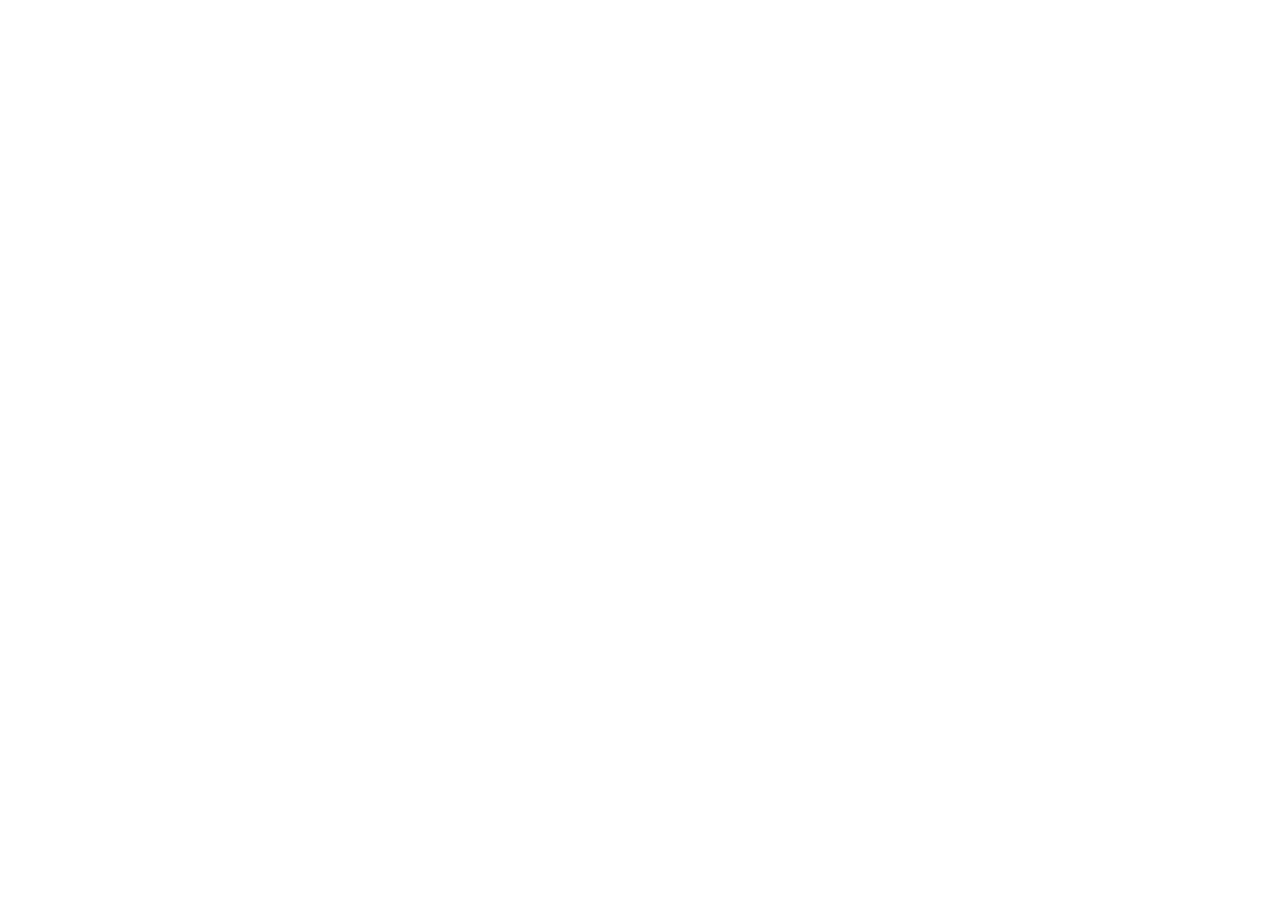
==== pages/faq.html @ 558c5633 "add faq.html" ====
<!DOCTYPE html>
<html lang="en">
<head>
    <meta charset="UTF-8">
    <meta name="viewport" content="width=device-width, initial-scale=1.0">
    <title>FAQ - Monkey Food</title>
</head>
<body>
    
</body>
</html>
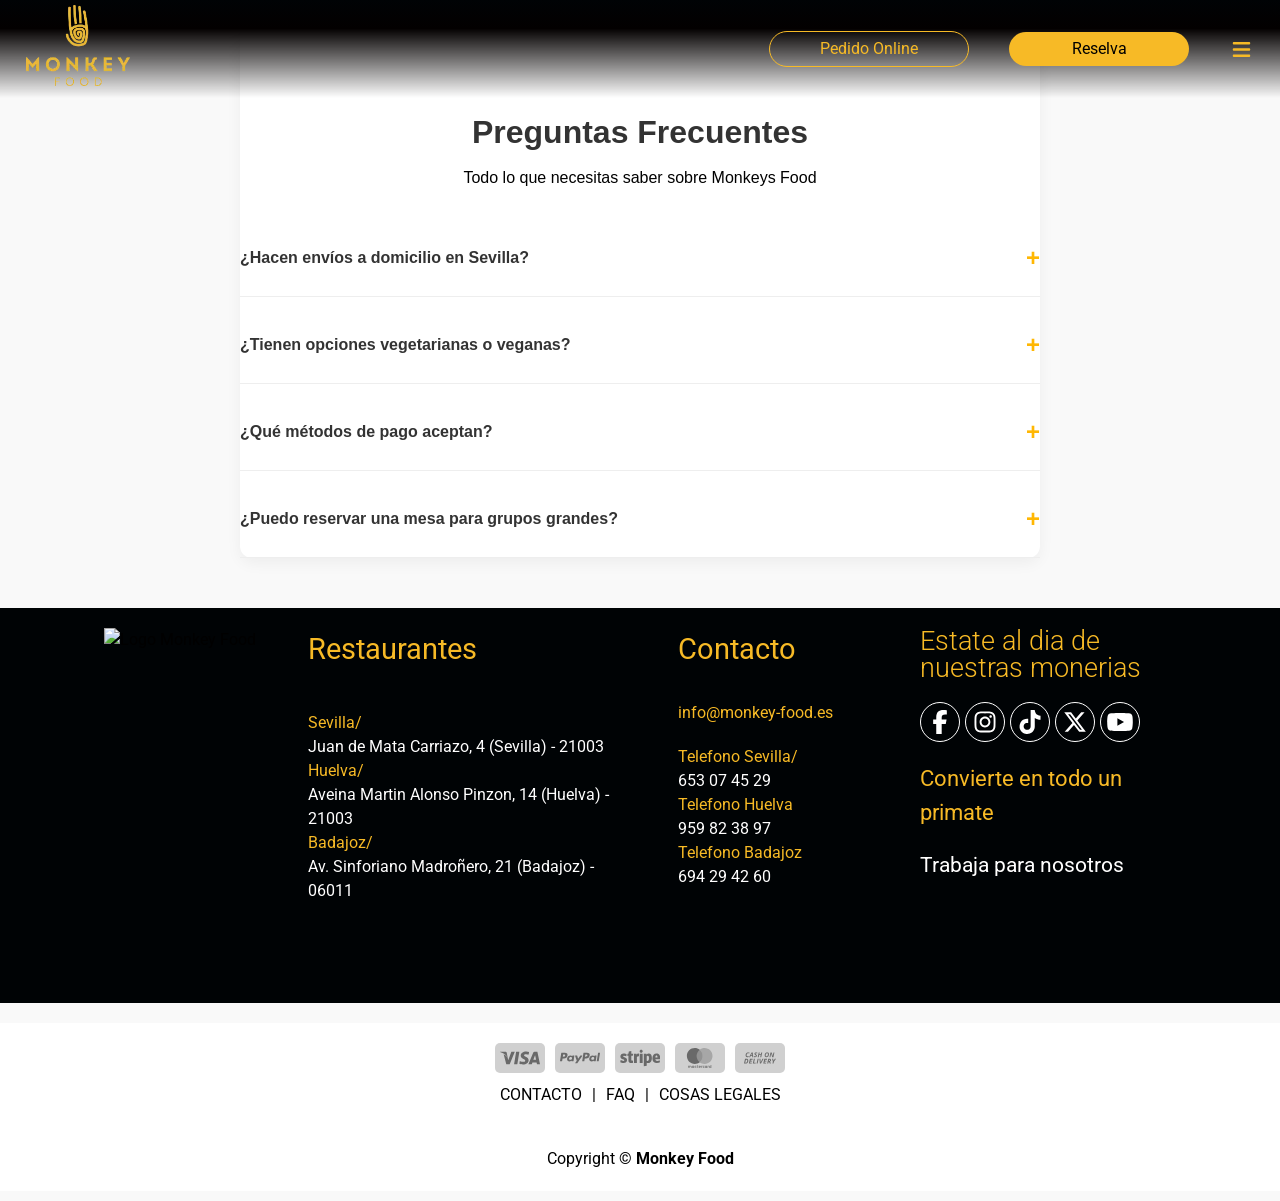
==== commit 0f4342ff: "Optimize images" ====
--- a/pages/faq.html
+++ b/pages/faq.html
@@ -4,8 +4,210 @@
     <meta charset="UTF-8">
     <meta name="viewport" content="width=device-width, initial-scale=1.0">
     <title>FAQ - Monkey Food</title>
+    <link rel="stylesheet" href="../styles.css">
+    <link rel="stylesheet" href="./faq.css">
+
+    <link rel="preconnect" href="https://fonts.googleapis.com">
+    <link rel="preconnect" href="https://fonts.gstatic.com" crossorigin>
+    <link href="https://fonts.googleapis.com/css2?family=Anton&family=Bebas+Neue&family=Google+Sans+Flex:opsz,wght@6..144,1..1000&family=Lato:ital,wght@0,100;0,300;0,400;0,700;0,900;1,100;1,300;1,400;1,700;1,900&family=Lora:ital,wght@0,400..700;1,400..700&family=Montserrat:ital,wght@0,100..900;1,100..900&family=Noto+Sans+Syriac:wght@100..900&family=Open+Sans:ital,wght@0,300..800;1,300..800&family=Playfair+Display:ital,wght@0,400..900;1,400..900&family=Poppins:ital,wght@0,100;0,200;0,300;0,400;0,500;0,600;0,700;0,800;0,900;1,100;1,200;1,300;1,400;1,500;1,600;1,700;1,800;1,900&family=Roboto:ital,wght@0,100..900;1,100..900&family=Stack+Sans+Text:wght@200..700&family=Ubuntu:ital,wght@0,300;0,400;0,500;0,700;1,300;1,400;1,500;1,700&display=swap" rel="stylesheet">
+
+    <link rel="stylesheet" href="https://cdnjs.cloudflare.com/ajax/libs/font-awesome/6.4.0/css/all.min.css">
+
 </head>
 <body>
-    
+
+    <header>
+        <nav class="header-monkey">
+            <div class="header-monkey-icon">
+                <a href="../index.html"><img src="../images/logo-monkey.webp" alt="Monkey Food Logo"></a>
+            </div>
+
+            <div class="second-part-header">
+                <div class="pedido-header">
+                    <a href="../pages/page404.html">Pedido Online</a>
+                </div>
+
+                <div class="reselva-header">
+                    <a href="./page404.html">Reselva</a>
+                </div>
+
+                <div class="toggle-menu">
+                    
+                    <label for="menu-toggle" class="point">
+                        <svg xmlns="http://www.w3.org/2000/svg" viewBox="0 0 640 640"><!--!Font Awesome Free v7.1.0 by @fontawesome - https://fontawesome.com License - https://fontawesome.com/license/free Copyright 2025 Fonticons, Inc.--><path d="M96 160C96 142.3 110.3 128 128 128L512 128C529.7 128 544 142.3 544 160C544 177.7 529.7 192 512 192L128 192C110.3 192 96 177.7 96 160zM96 320C96 302.3 110.3 288 128 288L512 288C529.7 288 544 302.3 544 320C544 337.7 529.7 352 512 352L128 352C110.3 352 96 337.7 96 320zM544 480C544 497.7 529.7 512 512 512L128 512C110.3 512 96 497.7 96 480C96 462.3 110.3 448 128 448L512 448C529.7 448 544 462.3 544 480z"/></svg>
+                    </label>
+                    <input type="checkbox" id="menu-toggle" class="check">
+                
+                 </div>        
+            </div>
+            <nav class="menu-nav">
+                <div class="close-div">
+                    <label for="menu-toggle" class="close-menu-toggle">
+                        <svg xmlns="http://www.w3.org/2000/svg" viewBox="0 0 640 640"><!--!Font Awesome Free v7.1.0 by @fontawesome - https://fontawesome.com License - https://fontawesome.com/license/free Copyright 2025 Fonticons, Inc.--><path d="M183.1 137.4C170.6 124.9 150.3 124.9 137.8 137.4C125.3 149.9 125.3 170.2 137.8 182.7L275.2 320L137.9 457.4C125.4 469.9 125.4 490.2 137.9 502.7C150.4 515.2 170.7 515.2 183.2 502.7L320.5 365.3L457.9 502.6C470.4 515.1 490.7 515.1 503.2 502.6C515.7 490.1 515.7 469.8 503.2 457.3L365.8 320L503.1 182.6C515.6 170.1 515.6 149.8 503.1 137.3C490.6 124.8 470.3 124.8 457.8 137.3L320.5 274.7L183.1 137.4z"/></svg>
+                    </label>
+                </div>
+                <ul class="menu-flex-header">
+                    <span class="divider"></span>
+                    <li><a href="#">Home</a></li>
+                    <span class="divider"></span>
+                    <li><a href="#">Carta</a></li>
+                    <span class="divider"></span>
+                    <li><a href="#">Delivery</a></li>
+                    <span class="divider"></span>
+                    <li><a href="#">Reselva</a></li>
+                    <span class="divider"></span>
+                    <li><a href="#">ADN Mono</a></li>
+                    <span class="divider"></span>
+                </ul>
+            </nav>
+        </nav>
+    </header>
+
+    <section class="faq-section">
+        <div class="faq-header">
+            <h2>Preguntas Frecuentes</h2>
+            <p>Todo lo que necesitas saber sobre Monkeys Food</p>
+        </div>
+
+        <div class="faq-container">
+            <details class="faq-item">
+                <summary>¿Hacen envíos a domicilio en Sevilla?</summary>
+                <div class="faq-content">
+                    <p>¡Sí! Repartimos en todo el centro de Sevilla, incluyendo Triana, Nervión y zonas aledañas. El tiempo estimado de entrega es de 30 a 45 minutos dependiendo de tu ubicación.</p>
+                </div>
+            </details>
+
+            <details class="faq-item">
+                <summary>¿Tienen opciones vegetarianas o veganas?</summary>
+                <div class="faq-content">
+                    <p>Por supuesto. En Monkeys Food amamos lo natural. Tenemos hamburguesas de lentejas, ensaladas tropicales y nuestros famosos batidos sin lácteos.</p>
+                </div>
+            </details>
+
+            <details class="faq-item">
+                <summary>¿Qué métodos de pago aceptan?</summary>
+                <div class="faq-content">
+                    <p>Aceptamos todas las tarjetas de crédito/débito (Visa, Mastercard, Amex), Apple Pay y pago en efectivo al momento de la entrega.</p>
+                </div>
+            </details>
+
+            <details class="faq-item">
+                <summary>¿Puedo reservar una mesa para grupos grandes?</summary>
+                <div class="faq-content">
+                    <p>Sí, para grupos de más de 6 personas recomendamos reservar con al menos 24 horas de antelación desde nuestra sección de "Reservas".</p>
+                </div>
+            </details>
+        </div>
+    </section>
+
+    <footer>
+        <div class="footer-first">
+            <div class="restaurants-food">
+                <div>
+                    Restaurantes
+                </div>
+
+                <div>
+                    <ul>
+                        <li class="ye-ul">Sevilla/</li>
+                        <li class="whi-ul">Juan de Mata Carriazo, 4 (Sevilla) - 21003</li>
+                        <li class="ye-ul">Huelva/</li>
+                        <li class="whi-ul">Aveina Martin Alonso Pinzon, 14 (Huelva) - 21003</li>
+                        <li class="ye-ul">Badajoz/</li>
+                        <li class="whi-ul">Av. Sinforiano Madroñero, 21 (Badajoz) - 06011</li>
+                    </ul>
+                </div>
+            </div>
+
+            <div class="contacto-footer">
+                <div class="class-contacto">Contacto</div>
+
+               <div class="inside-contacto">
+                    <div>
+                        info@monkey-food.es
+                    </div>
+                    <div>
+                        <ul>
+                            <li class="ye-ul">Telefono Sevilla/</li>
+                            <li class="whi-ul">653 07 45 29</li>
+                            <li class="ye-ul">Telefono Huelva</li>
+                            <li class="whi-ul">959 82 38 97</li>
+                            <li class="ye-ul">Telefono Badajoz</li>
+                            <li class="whi-ul">694 29 42 60</li>
+                        </ul>
+                    </div>
+               </div>
+            </div>
+
+            <div class="social-footer">
+                <div>
+                    Estate al dia de nuestras monerias
+                </div>
+                <div class="social-ul">
+                    <ul>
+                        <li class="blue-hover"><a href="#"><svg xmlns="http://www.w3.org/2000/svg" viewBox="0 0 640 640"><!--!Font Awesome Free v7.1.0 by @fontawesome - https://fontawesome.com License - https://fontawesome.com/license/free Copyright 2025 Fonticons, Inc.--><path d="M240 363.3L240 576L356 576L356 363.3L442.5 363.3L460.5 265.5L356 265.5L356 230.9C356 179.2 376.3 159.4 428.7 159.4C445 159.4 458.1 159.8 465.7 160.6L465.7 71.9C451.4 68 416.4 64 396.2 64C289.3 64 240 114.5 240 223.4L240 265.5L174 265.5L174 363.3L240 363.3z"/></svg></i></a></li>
+                        <li class="sky-hover"><a href="#"><svg xmlns="http://www.w3.org/2000/svg" viewBox="0 0 640 640"><!--!Font Awesome Free v7.1.0 by @fontawesome - https://fontawesome.com License - https://fontawesome.com/license/free Copyright 2025 Fonticons, Inc.--><path d="M320.3 205C256.8 204.8 205.2 256.2 205 319.7C204.8 383.2 256.2 434.8 319.7 435C383.2 435.2 434.8 383.8 435 320.3C435.2 256.8 383.8 205.2 320.3 205zM319.7 245.4C360.9 245.2 394.4 278.5 394.6 319.7C394.8 360.9 361.5 394.4 320.3 394.6C279.1 394.8 245.6 361.5 245.4 320.3C245.2 279.1 278.5 245.6 319.7 245.4zM413.1 200.3C413.1 185.5 425.1 173.5 439.9 173.5C454.7 173.5 466.7 185.5 466.7 200.3C466.7 215.1 454.7 227.1 439.9 227.1C425.1 227.1 413.1 215.1 413.1 200.3zM542.8 227.5C541.1 191.6 532.9 159.8 506.6 133.6C480.4 107.4 448.6 99.2 412.7 97.4C375.7 95.3 264.8 95.3 227.8 97.4C192 99.1 160.2 107.3 133.9 133.5C107.6 159.7 99.5 191.5 97.7 227.4C95.6 264.4 95.6 375.3 97.7 412.3C99.4 448.2 107.6 480 133.9 506.2C160.2 532.4 191.9 540.6 227.8 542.4C264.8 544.5 375.7 544.5 412.7 542.4C448.6 540.7 480.4 532.5 506.6 506.2C532.8 480 541 448.2 542.8 412.3C544.9 375.3 544.9 264.5 542.8 227.5zM495 452C487.2 471.6 472.1 486.7 452.4 494.6C422.9 506.3 352.9 503.6 320.3 503.6C287.7 503.6 217.6 506.2 188.2 494.6C168.6 486.8 153.5 471.7 145.6 452C133.9 422.5 136.6 352.5 136.6 319.9C136.6 287.3 134 217.2 145.6 187.8C153.4 168.2 168.5 153.1 188.2 145.2C217.7 133.5 287.7 136.2 320.3 136.2C352.9 136.2 423 133.6 452.4 145.2C472 153 487.1 168.1 495 187.8C506.7 217.3 504 287.3 504 319.9C504 352.5 506.7 422.6 495 452z"/></svg></a></li>
+                        <li class="dark-hover"><a href="#"><svg xmlns="http://www.w3.org/2000/svg" viewBox="0 0 640 640"><!--!Font Awesome Free v7.1.0 by @fontawesome - https://fontawesome.com License - https://fontawesome.com/license/free Copyright 2025 Fonticons, Inc.--><path d="M544.5 273.9C500.5 274 457.5 260.3 421.7 234.7L421.7 413.4C421.7 446.5 411.6 478.8 392.7 506C373.8 533.2 347.1 554 316.1 565.6C285.1 577.2 251.3 579.1 219.2 570.9C187.1 562.7 158.3 545 136.5 520.1C114.7 495.2 101.2 464.1 97.5 431.2C93.8 398.3 100.4 365.1 116.1 336C131.8 306.9 156.1 283.3 185.7 268.3C215.3 253.3 248.6 247.8 281.4 252.3L281.4 342.2C266.4 337.5 250.3 337.6 235.4 342.6C220.5 347.6 207.5 357.2 198.4 369.9C189.3 382.6 184.4 398 184.5 413.8C184.6 429.6 189.7 444.8 199 457.5C208.3 470.2 221.4 479.6 236.4 484.4C251.4 489.2 267.5 489.2 282.4 484.3C297.3 479.4 310.4 469.9 319.6 457.2C328.8 444.5 333.8 429.1 333.8 413.4L333.8 64L421.8 64C421.7 71.4 422.4 78.9 423.7 86.2C426.8 102.5 433.1 118.1 442.4 131.9C451.7 145.7 463.7 157.5 477.6 166.5C497.5 179.6 520.8 186.6 544.6 186.6L544.6 274z"/></svg></a></li>
+                        <li class="dark-hover"><a href="#"><svg xmlns="http://www.w3.org/2000/svg" viewBox="0 0 640 640"><!--!Font Awesome Free 7.1.0 by @fontawesome - https://fontawesome.com License - https://fontawesome.com/license/free Copyright 2025 Fonticons, Inc.--><path d="M453.2 112L523.8 112L369.6 288.2L551 528L409 528L297.7 382.6L170.5 528L99.8 528L264.7 339.5L90.8 112L236.4 112L336.9 244.9L453.2 112zM428.4 485.8L467.5 485.8L215.1 152L173.1 152L428.4 485.8z"/></svg></a></li>
+                        <li class="red-hover"><a href="#"><svg xmlns="http://www.w3.org/2000/svg" viewBox="0 0 640 640"><!--!Font Awesome Free v7.1.0 by @fontawesome - https://fontawesome.com License - https://fontawesome.com/license/free Copyright 2025 Fonticons, Inc.--><path d="M581.7 188.1C575.5 164.4 556.9 145.8 533.4 139.5C490.9 128 320.1 128 320.1 128C320.1 128 149.3 128 106.7 139.5C83.2 145.8 64.7 164.4 58.4 188.1C47 231 47 320.4 47 320.4C47 320.4 47 409.8 58.4 452.7C64.7 476.3 83.2 494.2 106.7 500.5C149.3 512 320.1 512 320.1 512C320.1 512 490.9 512 533.5 500.5C557 494.2 575.5 476.3 581.8 452.7C593.2 409.8 593.2 320.4 593.2 320.4C593.2 320.4 593.2 231 581.8 188.1zM264.2 401.6L264.2 239.2L406.9 320.4L264.2 401.6z"/></svg></a></li>
+                    </ul>
+                </div>
+
+                <div class="logo-footer">
+                    <img src="./images/logo-monkey.webp" alt="Logo Monkey Food">
+                </div>
+
+                <div class="become-div">
+                    Convierte en todo un primate
+                </div>
+
+                <div class="work-div">
+                    <a href="./pages/form.html">Trabaja para nosotros</a>
+                </div>
+            </div>
+
+            <div class="logo-footer-hide">
+                <img src="./images/logo-monkey.webp" alt="Logo Monkey Food">
+            </div>
+        </div>
+
+        <div class="second-footer">
+            <div class="payments-footer">
+                <div>
+                    <svg version="1.1" xmlns="http://www.w3.org/2000/svg" xmlns:xlink="http://www.w3.org/1999/xlink" viewBox="0 0 64 32"><path d="M10.781 7.688c-0.251-1.283-1.219-1.688-2.344-1.688h-8.376l-0.061 0.405c5.749 1.469 10.469 4.595 12.595 10.501l-1.813-9.219zM13.125 19.688l-0.531-2.781c-1.096-2.907-3.752-5.594-6.752-6.813l4.219 15.939h5.469l8.157-20.032h-5.501l-5.062 13.688zM27.72 26.061l3.248-20.061h-5.187l-3.251 20.061h5.189zM41.875 5.656c-5.125 0-8.717 2.72-8.749 6.624-0.032 2.877 2.563 4.469 4.531 5.439 2.032 0.968 2.688 1.624 2.688 2.499 0 1.344-1.624 1.939-3.093 1.939-2.093 0-3.219-0.251-4.875-1.032l-0.688-0.344-0.719 4.499c1.219 0.563 3.437 1.064 5.781 1.064 5.437 0.032 8.97-2.688 9.032-6.843 0-2.282-1.405-4-4.376-5.439-1.811-0.904-2.904-1.563-2.904-2.499 0-0.843 0.936-1.72 2.968-1.72 1.688-0.029 2.936 0.314 3.875 0.752l0.469 0.248 0.717-4.344c-1.032-0.406-2.656-0.844-4.656-0.844zM55.813 6c-1.251 0-2.189 0.376-2.72 1.688l-7.688 18.374h5.437c0.877-2.467 1.096-3 1.096-3 0.592 0 5.875 0 6.624 0 0 0 0.157 0.688 0.624 3h4.813l-4.187-20.061h-4zM53.405 18.938c0 0 0.437-1.157 2.064-5.594-0.032 0.032 0.437-1.157 0.688-1.907l0.374 1.72c0.968 4.781 1.189 5.781 1.189 5.781-0.813 0-3.283 0-4.315 0z"></path></svg>
+                </div>
+
+                <div>
+                    <svg version="1.1" xmlns="http://www.w3.org/2000/svg" xmlns:xlink="http://www.w3.org/1999/xlink" viewBox="0 0 64 32"><path d="M35.255 12.078h-2.396c-0.229 0-0.444 0.114-0.572 0.303l-3.306 4.868-1.4-4.678c-0.088-0.292-0.358-0.493-0.663-0.493h-2.355c-0.284 0-0.485 0.28-0.393 0.548l2.638 7.745-2.481 3.501c-0.195 0.275 0.002 0.655 0.339 0.655h2.394c0.227 0 0.439-0.111 0.569-0.297l7.968-11.501c0.191-0.275-0.006-0.652-0.341-0.652zM19.237 16.718c-0.23 1.362-1.311 2.276-2.691 2.276-0.691 0-1.245-0.223-1.601-0.644-0.353-0.417-0.485-1.012-0.374-1.674 0.214-1.35 1.313-2.294 2.671-2.294 0.677 0 1.227 0.225 1.589 0.65 0.365 0.428 0.509 1.027 0.404 1.686zM22.559 12.078h-2.384c-0.204 0-0.378 0.148-0.41 0.351l-0.104 0.666-0.166-0.241c-0.517-0.749-1.667-1-2.817-1-2.634 0-4.883 1.996-5.321 4.796-0.228 1.396 0.095 2.731 0.888 3.662 0.727 0.856 1.765 1.212 3.002 1.212 2.123 0 3.3-1.363 3.3-1.363l-0.106 0.662c-0.040 0.252 0.155 0.479 0.41 0.479h2.147c0.341 0 0.63-0.247 0.684-0.584l1.289-8.161c0.040-0.251-0.155-0.479-0.41-0.479zM8.254 12.135c-0.272 1.787-1.636 1.787-2.957 1.787h-0.751l0.527-3.336c0.031-0.202 0.205-0.35 0.41-0.35h0.345c0.899 0 1.747 0 2.185 0.511 0.262 0.307 0.341 0.761 0.242 1.388zM7.68 7.473h-4.979c-0.341 0-0.63 0.248-0.684 0.584l-2.013 12.765c-0.040 0.252 0.155 0.479 0.41 0.479h2.378c0.34 0 0.63-0.248 0.683-0.584l0.543-3.444c0.053-0.337 0.343-0.584 0.683-0.584h1.575c3.279 0 5.172-1.587 5.666-4.732 0.223-1.375 0.009-2.456-0.635-3.212-0.707-0.832-1.962-1.272-3.628-1.272zM60.876 7.823l-2.043 12.998c-0.040 0.252 0.155 0.479 0.41 0.479h2.055c0.34 0 0.63-0.248 0.683-0.584l2.015-12.765c0.040-0.252-0.155-0.479-0.41-0.479h-2.299c-0.205 0.001-0.379 0.148-0.41 0.351zM54.744 16.718c-0.23 1.362-1.311 2.276-2.691 2.276-0.691 0-1.245-0.223-1.601-0.644-0.353-0.417-0.485-1.012-0.374-1.674 0.214-1.35 1.313-2.294 2.671-2.294 0.677 0 1.227 0.225 1.589 0.65 0.365 0.428 0.509 1.027 0.404 1.686zM58.066 12.078h-2.384c-0.204 0-0.378 0.148-0.41 0.351l-0.104 0.666-0.167-0.241c-0.516-0.749-1.667-1-2.816-1-2.634 0-4.883 1.996-5.321 4.796-0.228 1.396 0.095 2.731 0.888 3.662 0.727 0.856 1.765 1.212 3.002 1.212 2.123 0 3.3-1.363 3.3-1.363l-0.106 0.662c-0.040 0.252 0.155 0.479 0.41 0.479h2.147c0.341 0 0.63-0.247 0.684-0.584l1.289-8.161c0.040-0.252-0.156-0.479-0.41-0.479zM43.761 12.135c-0.272 1.787-1.636 1.787-2.957 1.787h-0.751l0.527-3.336c0.031-0.202 0.205-0.35 0.41-0.35h0.345c0.899 0 1.747 0 2.185 0.511 0.261 0.307 0.34 0.761 0.241 1.388zM43.187 7.473h-4.979c-0.341 0-0.63 0.248-0.684 0.584l-2.013 12.765c-0.040 0.252 0.156 0.479 0.41 0.479h2.554c0.238 0 0.441-0.173 0.478-0.408l0.572-3.619c0.053-0.337 0.343-0.584 0.683-0.584h1.575c3.279 0 5.172-1.587 5.666-4.732 0.223-1.375 0.009-2.456-0.635-3.212-0.707-0.832-1.962-1.272-3.627-1.272z"></path></svg>
+                </div>
+
+                <div>
+                    <svg version="1.1" xmlns="http://www.w3.org/2000/svg" xmlns:xlink="http://www.w3.org/1999/xlink" viewBox="0 0 64 32"><path d="M7.114 14.656c-1.375-0.5-2.125-0.906-2.125-1.531 0-0.531 0.437-0.812 1.188-0.812 1.437 0 2.875 0.531 3.875 1.031l0.563-3.5c-0.781-0.375-2.406-1-4.656-1-1.594 0-2.906 0.406-3.844 1.188-1 0.812-1.5 2-1.5 3.406 0 2.563 1.563 3.688 4.125 4.594 1.625 0.594 2.188 1 2.188 1.656 0 0.625-0.531 0.969-1.5 0.969-1.188 0-3.156-0.594-4.437-1.343l-0.563 3.531c1.094 0.625 3.125 1.281 5.25 1.281 1.688 0 3.063-0.406 4.031-1.157 1.063-0.843 1.594-2.062 1.594-3.656-0.001-2.625-1.595-3.719-4.188-4.657zM21.114 9.125h-3v-4.219l-4.031 0.656-0.563 3.563-1.437 0.25-0.531 3.219h1.937v6.844c0 1.781 0.469 3 1.375 3.75 0.781 0.625 1.907 0.938 3.469 0.938 1.219 0 1.937-0.219 2.468-0.344v-3.688c-0.282 0.063-0.938 0.22-1.375 0.22-0.906 0-1.313-0.5-1.313-1.563v-6.156h2.406l0.595-3.469zM30.396 9.031c-0.313-0.062-0.594-0.093-0.876-0.093-1.312 0-2.374 0.687-2.781 1.937l-0.313-1.75h-4.093v14.719h4.687v-9.563c0.594-0.719 1.437-0.968 2.563-0.968 0.25 0 0.5 0 0.812 0.062v-4.344zM33.895 2.719c-1.375 0-2.468 1.094-2.468 2.469s1.094 2.5 2.468 2.5 2.469-1.124 2.469-2.5-1.094-2.469-2.469-2.469zM36.239 23.844v-14.719h-4.687v14.719h4.687zM49.583 10.468c-0.843-1.094-2-1.625-3.469-1.625-1.343 0-2.531 0.563-3.656 1.75l-0.25-1.469h-4.125v20.155l4.688-0.781v-4.719c0.719 0.219 1.469 0.344 2.125 0.344 1.157 0 2.876-0.313 4.188-1.75 1.281-1.375 1.907-3.5 1.907-6.313 0-2.499-0.469-4.405-1.407-5.593zM45.677 19.532c-0.375 0.687-0.969 1.094-1.625 1.094-0.468 0-0.906-0.093-1.281-0.281v-7c0.812-0.844 1.531-0.938 1.781-0.938 1.188 0 1.781 1.313 1.781 3.812 0.001 1.437-0.219 2.531-0.656 3.313zM62.927 10.843c-1.032-1.312-2.563-2-4.501-2-4 0-6.468 2.938-6.468 7.688 0 2.625 0.656 4.625 1.968 5.875 1.157 1.157 2.844 1.719 5.032 1.719 2 0 3.844-0.469 5-1.251l-0.501-3.219c-1.157 0.625-2.5 0.969-4 0.969-0.906 0-1.532-0.188-1.969-0.594-0.5-0.406-0.781-1.094-0.875-2.062h7.75c0.031-0.219 0.062-1.281 0.062-1.625 0.001-2.344-0.5-4.188-1.499-5.5zM56.583 15.094c0.125-2.093 0.687-3.062 1.75-3.062s1.625 1 1.687 3.062h-3.437z"></path></svg>
+                </div>
+
+                <div>
+                    <svg viewBox="0 0 64 32" xmlns="http://www.w3.org/2000/svg"><path d="M18.4306 31.9299V29.8062C18.4306 28.9938 17.9382 28.4618 17.0929 28.4618C16.6703 28.4618 16.2107 28.6021 15.8948 29.0639C15.6486 28.6763 15.2957 28.4618 14.7663 28.4618C14.4135 28.4618 14.0606 28.5691 13.7816 28.9567V28.532H13.043V31.9299H13.7816V30.0536C13.7816 29.4515 14.0975 29.167 14.5899 29.167C15.0823 29.167 15.3285 29.4845 15.3285 30.0536V31.9299H16.0671V30.0536C16.0671 29.4515 16.42 29.167 16.8754 29.167C17.3678 29.167 17.614 29.4845 17.614 30.0536V31.9299H18.4306ZM29.3863 28.532H28.1882V27.5051H27.4496V28.532H26.7808V29.2041H27.4496V30.7629C27.4496 31.5423 27.7655 32 28.6108 32C28.9268 32 29.2797 31.8928 29.5259 31.7526L29.3125 31.1134C29.0991 31.2536 28.8529 31.2907 28.6765 31.2907C28.3236 31.2907 28.1841 31.0763 28.1841 30.7258V29.2041H29.3822V28.532H29.3863ZM35.6562 28.4577C35.2335 28.4577 34.9504 28.6722 34.774 28.9526V28.5278H34.0354V31.9258H34.774V30.0124C34.774 29.4474 35.0202 29.1258 35.4797 29.1258C35.6192 29.1258 35.7957 29.1629 35.9393 29.1959L36.1527 28.4866C36.0049 28.4577 35.7957 28.4577 35.6562 28.4577ZM26.1817 28.8124C25.8288 28.5649 25.3364 28.4577 24.8071 28.4577C23.9618 28.4577 23.3997 28.8825 23.3997 29.5546C23.3997 30.1196 23.8223 30.4412 24.5609 30.5443L24.9138 30.5814C25.2995 30.6515 25.5128 30.7588 25.5128 30.9361C25.5128 31.1835 25.2297 31.3608 24.7373 31.3608C24.2449 31.3608 23.8551 31.1835 23.6089 31.0062L23.256 31.5711C23.6417 31.8557 24.1711 31.9959 24.7004 31.9959C25.6852 31.9959 26.2514 31.534 26.2514 30.899C26.2514 30.2969 25.7919 29.9794 25.0902 29.8722L24.7373 29.835C24.4214 29.7979 24.1752 29.7278 24.1752 29.5175C24.1752 29.2701 24.4214 29.1299 24.8112 29.1299C25.2338 29.1299 25.6565 29.3072 25.8698 29.4144L26.1817 28.8124ZM45.8323 28.4577C45.4097 28.4577 45.1265 28.6722 44.9501 28.9526V28.5278H44.2115V31.9258H44.9501V30.0124C44.9501 29.4474 45.1963 29.1258 45.6559 29.1258C45.7954 29.1258 45.9718 29.1629 46.1154 29.1959L46.3288 28.4948C46.1852 28.4577 45.9759 28.4577 45.8323 28.4577ZM36.3948 30.2309C36.3948 31.2577 37.1005 32 38.192 32C38.6844 32 39.0373 31.8928 39.3901 31.6124L39.0373 31.0103C38.7541 31.2247 38.4751 31.3278 38.1551 31.3278C37.556 31.3278 37.1333 30.9031 37.1333 30.2309C37.1333 29.5917 37.556 29.167 38.1551 29.134C38.471 29.134 38.7541 29.2412 39.0373 29.4515L39.3901 28.8495C39.0373 28.5649 38.6844 28.4618 38.192 28.4618C37.1005 28.4577 36.3948 29.2041 36.3948 30.2309ZM43.2267 30.2309V28.532H42.4881V28.9567C42.2419 28.6392 41.889 28.4618 41.4295 28.4618C40.4775 28.4618 39.7389 29.2041 39.7389 30.2309C39.7389 31.2577 40.4775 32 41.4295 32C41.9219 32 42.2748 31.8227 42.4881 31.5051V31.9299H43.2267V30.2309ZM40.5144 30.2309C40.5144 29.6289 40.9002 29.134 41.5362 29.134C42.1352 29.134 42.5579 29.5959 42.5579 30.2309C42.5579 30.833 42.1352 31.3278 41.5362 31.3278C40.9043 31.2907 40.5144 30.8289 40.5144 30.2309ZM31.676 28.4577C30.6912 28.4577 29.9854 29.167 29.9854 30.2268C29.9854 31.2907 30.6912 31.9959 31.7129 31.9959C32.2053 31.9959 32.6977 31.8557 33.0875 31.534L32.7346 31.0021C32.4515 31.2165 32.0986 31.3567 31.7498 31.3567C31.2903 31.3567 30.8348 31.1423 30.7281 30.5443H33.227C33.227 30.4371 33.227 30.367 33.227 30.2598C33.2598 29.167 32.6238 28.4577 31.676 28.4577ZM31.676 29.0969C32.1355 29.0969 32.4515 29.3814 32.5213 29.9093H30.7609C30.8307 29.4515 31.1467 29.0969 31.676 29.0969ZM50.0259 30.2309V27.1876H49.2873V28.9567C49.0411 28.6392 48.6882 28.4618 48.2286 28.4618C47.2767 28.4618 46.5381 29.2041 46.5381 30.2309C46.5381 31.2577 47.2767 32 48.2286 32C48.721 32 49.0739 31.8227 49.2873 31.5051V31.9299H50.0259V30.2309ZM47.3136 30.2309C47.3136 29.6289 47.6993 29.134 48.3353 29.134C48.9344 29.134 49.357 29.5959 49.357 30.2309C49.357 30.833 48.9344 31.3278 48.3353 31.3278C47.6993 31.2907 47.3136 30.8289 47.3136 30.2309ZM22.5872 30.2309V28.532H21.8486V28.9567C21.6024 28.6392 21.2495 28.4618 20.79 28.4618C19.838 28.4618 19.0994 29.2041 19.0994 30.2309C19.0994 31.2577 19.838 32 20.79 32C21.2824 32 21.6352 31.8227 21.8486 31.5051V31.9299H22.5872V30.2309ZM19.8421 30.2309C19.8421 29.6289 20.2278 29.134 20.8638 29.134C21.4629 29.134 21.8855 29.5959 21.8855 30.2309C21.8855 30.833 21.4629 31.3278 20.8638 31.3278C20.2278 31.2907 19.8421 30.8289 19.8421 30.2309Z"></path><path d="M26.6745 12.7423C26.6745 8.67216 28.5785 5.05979 31.5 2.72577C29.3499 1.0268 26.6376 0 23.6791 0C16.6707 0 11 5.69897 11 12.7423C11 19.7856 16.6707 25.4845 23.6791 25.4845C26.6376 25.4845 29.3499 24.4577 31.5 22.7588C28.5744 20.4577 26.6745 16.8124 26.6745 12.7423Z"></path><path d="M31.5 2.72577C34.4215 5.05979 36.3255 8.67216 36.3255 12.7423C36.3255 16.8124 34.4585 20.4206 31.5 22.7588L25.9355 22.7588V2.72577L31.5 2.72577Z" fill-opacity="0.6"></path><path d="M52 12.7423C52 19.7856 46.3293 25.4845 39.3209 25.4845C36.3624 25.4845 33.6501 24.4577 31.5 22.7588C34.4585 20.4206 36.3255 16.8124 36.3255 12.7423C36.3255 8.67216 34.4215 5.05979 31.5 2.72577C33.646 1.0268 36.3583 0 39.3168 0C46.3293 0 52 5.73608 52 12.7423Z" fill-opacity="0.4"></path></svg>
+                </div>
+
+                <div>
+                    <svg version="1.1" xmlns="http://www.w3.org/2000/svg" xmlns:xlink="http://www.w3.org/1999/xlink" viewBox="0 0 64 32"><path d="M13.043 8.356c-0.46 0-0.873 0.138-1.24 0.413s-0.662 0.681-0.885 1.217c-0.223 0.536-0.334 1.112-0.334 1.727 0 0.568 0.119 0.99 0.358 1.265s0.619 0.413 1.141 0.413c0.508 0 1.096-0.131 1.765-0.393v1.327c-0.693 0.262-1.389 0.393-2.089 0.393-0.884 0-1.572-0.254-2.063-0.763s-0.736-1.229-0.736-2.161c0-0.892 0.181-1.712 0.543-2.462s0.846-1.32 1.452-1.709 1.302-0.584 2.089-0.584c0.435 0 0.822 0.038 1.159 0.115s0.7 0.217 1.086 0.421l-0.616 1.276c-0.369-0.201-0.673-0.333-0.914-0.398s-0.478-0.097-0.715-0.097zM19.524 12.842h-2.47l-0.898 1.776h-1.671l3.999-7.491h1.948l0.767 7.491h-1.551l-0.125-1.776zM19.446 11.515l-0.136-1.786c-0.035-0.445-0.052-0.876-0.052-1.291v-0.184c-0.153 0.408-0.343 0.84-0.569 1.296l-0.982 1.965h1.739zM27.049 12.413c0 0.711-0.257 1.273-0.773 1.686s-1.213 0.62-2.094 0.62c-0.769 0-1.389-0.153-1.859-0.46v-1.398c0.672 0.367 1.295 0.551 1.869 0.551 0.39 0 0.694-0.072 0.914-0.217s0.329-0.343 0.329-0.595c0-0.147-0.024-0.275-0.070-0.385s-0.114-0.214-0.201-0.309c-0.087-0.095-0.303-0.269-0.648-0.52-0.481-0.337-0.818-0.67-1.013-1s-0.293-0.685-0.293-1.066c0-0.439 0.108-0.831 0.324-1.176s0.523-0.614 0.922-0.806 0.857-0.288 1.376-0.288c0.755 0 1.446 0.168 2.073 0.505l-0.569 1.189c-0.543-0.252-1.044-0.378-1.504-0.378-0.289 0-0.525 0.077-0.71 0.23s-0.276 0.355-0.276 0.607c0 0.207 0.058 0.389 0.172 0.543s0.372 0.36 0.773 0.615c0.421 0.272 0.736 0.572 0.945 0.9s0.313 0.712 0.313 1.151zM33.969 14.618h-1.597l0.7-3.22h-2.46l-0.7 3.22h-1.592l1.613-7.46h1.597l-0.632 2.924h2.459l0.632-2.924h1.592l-1.613 7.46zM46.319 9.831c0 0.963-0.172 1.824-0.517 2.585s-0.816 1.334-1.415 1.722c-0.598 0.388-1.288 0.582-2.067 0.582-0.891 0-1.587-0.251-2.086-0.753s-0.749-1.198-0.749-2.090c0-0.902 0.172-1.731 0.517-2.488s0.82-1.338 1.425-1.743c0.605-0.405 1.306-0.607 2.099-0.607 0.888 0 1.575 0.245 2.063 0.735s0.73 1.176 0.73 2.056zM43.395 8.356c-0.421 0-0.808 0.155-1.159 0.467s-0.627 0.739-0.828 1.283-0.3 1.135-0.3 1.771c0 0.5 0.116 0.877 0.348 1.133s0.558 0.383 0.979 0.383 0.805-0.148 1.151-0.444c0.346-0.296 0.617-0.714 0.812-1.255s0.292-1.148 0.292-1.822c0-0.483-0.113-0.856-0.339-1.12-0.227-0.264-0.546-0.396-0.957-0.396zM53.427 14.618h-1.786l-1.859-5.644h-0.031l-0.021 0.163c-0.111 0.735-0.227 1.391-0.344 1.97l-0.757 3.511h-1.436l1.613-7.46h1.864l1.775 5.496h0.021c0.042-0.259 0.109-0.628 0.203-1.107s0.407-1.942 0.94-4.388h1.43l-1.613 7.461zM13.296 20.185c0 0.98-0.177 1.832-0.532 2.556s-0.868 1.274-1.539 1.652c-0.672 0.379-1.464 0.568-2.376 0.568h-2.449l1.678-7.68h2.15c0.977 0 1.733 0.25 2.267 0.751s0.801 1.219 0.801 2.154zM8.925 23.615c0.536 0 1.003-0.133 1.401-0.399s0.71-0.657 0.934-1.174c0.225-0.517 0.337-1.108 0.337-1.773 0-0.54-0.131-0.95-0.394-1.232s-0.64-0.423-1.132-0.423h-0.624l-1.097 5.001h0.575zM18.64 24.96h-4.436l1.678-7.68h4.442l-0.293 1.334h-2.78l-0.364 1.686h2.59l-0.299 1.334h-2.59l-0.435 1.98h2.78l-0.293 1.345zM20.509 24.96l1.678-7.68h1.661l-1.39 6.335h2.78l-0.294 1.345h-4.436zM26.547 24.96l1.694-7.68h1.656l-1.694 7.68h-1.656zM33.021 23.389c0.282-0.774 0.481-1.27 0.597-1.487l2.346-4.623h1.716l-4.061 7.68h-1.814l-0.689-7.68h1.602l0.277 4.623c0.015 0.157 0.022 0.39 0.022 0.699-0.007 0.361-0.018 0.623-0.033 0.788h0.038zM41.678 24.96h-4.437l1.678-7.68h4.442l-0.293 1.334h-2.78l-0.364 1.686h2.59l-0.299 1.334h-2.59l-0.435 1.98h2.78l-0.293 1.345zM45.849 22.013l-0.646 2.947h-1.656l1.678-7.68h1.949c0.858 0 1.502 0.179 1.933 0.536s0.646 0.881 0.646 1.571c0 0.554-0.15 1.029-0.451 1.426s-0.733 0.692-1.298 0.885l1.417 3.263h-1.803l-1.124-2.947h-0.646zM46.137 20.689h0.424c0.474 0 0.843-0.1 1.108-0.3s0.396-0.504 0.396-0.914c0-0.287-0.086-0.502-0.258-0.646s-0.442-0.216-0.812-0.216h-0.402l-0.456 2.076zM53.712 20.39l2.031-3.11h1.857l-3.355 4.744-0.646 2.936h-1.645l0.646-2.936-1.281-4.744h1.694l0.7 3.11z"></path></svg>
+                </div>
+            </div>
+
+            <div class="nav-footer">
+                <ul>
+                    <li><a href="#">CONTACTO</a></li>
+                    <li>|</li>
+                    <li><a href="#">FAQ</a></li>
+                    <li>|</li>
+                    <li><a href="#">COSAS LEGALES</a></li>
+                </ul>
+            </div>
+
+            <div class="copy-footer">
+                <p>Copyright &copy;<strong> Monkey Food</strong></p>
+            </div>
+        </div>
+    </footer>
 </body>
 </html>
--- a/styles.css
+++ b/styles.css
@@ -0,0 +1,1336 @@
+/* General Rules */
+* {
+    box-sizing: border-box;
+    margin: 0;
+    padding: 0;
+    line-height: 1.5;
+}
+
+:root{
+    --color-monkeys: #f7ba26;
+}
+
+body{
+    font-family: Roboto;
+    background-color: black;
+}
+
+/* Movil Version */
+
+/* Header */
+
+header{
+    background: #000305;
+    background: linear-gradient(180deg,rgba(0, 3, 5, 1) 0%, rgba(3, 0, 0, 1) 29%, rgba(8, 0, 0, 0) 100%);
+    position: fixed;
+    z-index: 99;
+    width: 100vw;
+}
+
+.header-monkey{
+    display: flex;
+    height: 100%;
+    flex-direction: row;
+    justify-content: space-between;
+    position: relative;
+    padding: 5px 2vw 5px 2vw;
+}
+
+.header-monkey-icon{
+    height: 100%;
+}
+
+.header-monkey-icon a img{
+    height: 9dvh;
+}
+
+.second-part-header{
+    display: flex;
+    flex-direction: row;
+    gap: 40px;
+    align-content: center;
+}
+
+.pedido-header{
+    display: none;
+}
+
+.reselva-header{
+    align-self: center;
+    display: flex;
+    justify-content: center;
+    align-content: center;
+    padding: 5px;
+    border-radius: 30px;
+    background-color: var(--color-monkeys);
+    width: 180px;
+}
+
+.reselva-header:hover{
+    background-color: white;
+    cursor: pointer;
+}
+
+.reselva-header a{
+    text-decoration: none;
+    color: black;
+}
+
+.toggle-menu{
+    display: flex;
+    flex-direction: row;
+    width: 25px;
+    height: 34px;
+    align-self: center;
+    position: relative;
+}
+
+.point{
+    cursor: pointer;
+    width: 100%;
+    display: flex;
+}
+
+.point svg{
+    fill: var(--color-monkeys);
+    align-self: center;
+}
+
+.menu-toggle{
+    position: absolute;
+    top: 0;
+    left: 0;
+}
+
+.check{
+    position: absolute;
+    top: 0;
+    left: 0;
+    opacity: 0;
+}
+
+.menu-nav{
+    position: relative;
+    visibility: hidden;
+    display: flex;
+    height: 100dvh;
+    width: 100dvw;
+    justify-content: center;
+    position: absolute;
+    top: 0;
+    left: 0;
+    z-index: 999;
+    background-color: black;
+}
+
+.close-menu-toggle{
+    width: 30px;
+    cursor: pointer;
+}
+.close-menu-toggle svg{
+    width: 30px;
+    fill: gray;
+}
+
+body:has(#menu-toggle:checked) {
+    overflow: hidden;
+}
+
+body:has(#menu-toggle:checked) .menu-nav{
+    visibility: visible;
+}
+
+
+body:has(#menu-toggle:checked) .menu-flex-header{
+    align-self: center;
+    display: flex;
+    align-content: center;
+    flex-direction: column;
+    gap: 20px;
+    list-style: none;
+    width: 100vw;
+    
+}
+
+.menu-flex-header li{
+    align-self: center;
+}
+
+.menu-flex-header a{
+    text-decoration: none;
+    font-size: 1.6rem;
+    font-weight: 800;
+    color: var(--color-monkeys);
+}
+
+.divider{
+    align-self: center;
+    height: 1.5px;
+    width: 80%;
+    max-width: 540px;
+    background: var(--color-monkeys);
+}
+
+body:has(#menu-toggle:checked) .close-div{
+    position: absolute;
+    right: 2px;
+}
+
+/* Main */
+
+main{
+    padding-top: 10dvh;
+    position: relative;
+    display: flex;
+    flex-direction: column;
+    height: 150vw;
+}
+
+.image-cover-main a img{
+    width: 100%;
+    position: absolute;
+    z-index: -1;
+}
+
+.text-main-com{
+    display: flex;
+    flex-direction: column;
+    width: 75vw;
+    font-family: montserrat;
+    position: absolute;
+    top: 65vw;
+    right: 2vw;
+}
+
+.title-main{
+    align-self: end;
+    display: grid;
+    grid-template-columns: 15vw 3vw 12vw 45vw;
+    grid-template-rows: 2.5vw 17vw 18vw;
+}
+
+.title-main p{
+    font-family: Anton;
+}
+
+.grid-1{
+    grid-row: 1 / 2;
+    grid-column: 1 / 4;
+}
+
+.grid-1 p{
+    font-size: 2vw;
+    color: white;
+    font-weight: 100;
+}
+
+.grid-2{
+    grid-row: 2 / 3;
+    grid-column: 1 / 2;
+    display: flex;
+}
+
+.grid-2 p{
+    align-self: center;
+    font-size: 18vw;
+    color: red;
+}
+
+.grid-3{
+    align-self: center;
+    grid-row: 1 / 3;
+    grid-column: 2 / 3;
+    display: flex;
+}
+
+.grid-3 p{
+    align-self: center;
+    font-size: 13vw;
+    color: red;
+    padding-bottom: 6vw;
+    
+}
+
+.grid-4{
+    grid-row: 1 / 3;
+    grid-column: 3 / 4;
+    display: flex;
+    flex-direction: column;
+    gap: 0;
+    align-self: center;
+    justify-self: center;
+    padding-bottom: 5px;
+}
+
+.grid-4 p{
+    font-size: 4.4vw;
+    height: 5vw;
+    color: red;
+} 
+
+.grid-4 p:first-child{
+    font-size: 11vw;
+    height: 12vw;
+}
+
+.grid-4 p:last-child{
+    color: white;
+    font-weight: 100;
+    font-size: 3vw;
+    align-self: center;
+}
+
+
+.grid-5{
+    grid-row: 1 / 3;
+    grid-column: 4 / 5;
+    display: flex;
+}
+
+.grid-5 p{
+    align-self: center;
+    font-size: 21vw;
+    color: white;
+}
+
+.grid-6{
+    grid-row: 3 / 4;
+    grid-column: 1 / 5;
+    display: flex;
+}
+
+.grid-6 p{
+    align-self: center;
+    font-size: 19.5vw;
+    color: var(--color-monkeys);
+}
+
+.lunes-jueves{
+    color: white;
+    align-self: end;
+    font-size: 6vw;
+    font-weight: 800;
+    font-family: "Bebas Neue";
+    height: 6vw;
+}
+
+.lunes-jueves strong{
+    color: red;
+}
+
+.incluye{
+    color: var(--color-monkeys);
+    align-self: end;
+    font-size: 6vw;
+    height: 6vw;
+    font-weight: 800;
+    font-family: "Bebas Neue";
+}
+
+.sandwich{
+    color: white;
+    align-self: end;
+    font-size: 4vw;
+    height: 5vw;
+}
+
+.elige{
+    color: var(--color-monkeys);
+    align-self: end;
+    font-size: 4vw;
+    height: 5vw;
+}
+
+.ver-mas-buttom{
+    position: absolute;
+    bottom: 10vw;
+    align-self: center;
+    background-color: var(--color-monkeys);
+    width: 80px;
+    display: flex;
+    padding: 3px;
+    justify-content: center;
+    border-radius: 40px;
+}
+
+.ver-mas-buttom:hover{
+    background-color: white;
+}
+
+.ver-mas-buttom a{
+    text-decoration: none;
+    color: black;
+}
+
+/* Monkeys Section */
+
+.monkeys-section{
+    margin-top: 150px;
+    display: flex;
+    flex-direction: column;
+}
+
+
+.monkeys-section div{
+    align-self: center;
+    margin-bottom: 40px;
+    position: relative;
+    transition: margin 0.3s ease;
+}
+
+.monkeys-section div:last-child{
+    margin-bottom: 0;
+}
+
+.monkeys-section div a img{
+    width: 90vw;
+    transition: width 0.3s ease;
+}
+
+.monkey-1-section{
+    width: 90vw;
+    height: 90vw;
+    position: relative;
+}
+
+.monkey-1-section .hover-yellow{
+    height: 100%;
+    width: 100%;
+    position: absolute;
+    top: 0;
+    z-index: 4;
+}
+
+.hover-yellow:hover{
+    background-color: #ffb3001a;
+}
+
+.monkey-1-section a img{
+    position: absolute;
+}
+
+.inside-container{
+    position: relative;
+    z-index: 2;
+    width: 100%;
+    height: 100%;
+    /* top: 60%; */
+    color: white;
+    display: flex;
+    flex-direction: column;
+    justify-content: center;
+}
+
+.inside-container h2{
+    font-size: 9vw;
+    margin-top: 80%;
+    text-align: center;
+    transition: 500ms ease-in-out;
+}
+
+.inside-container p{
+    font-size: 3.5VW;
+    text-align: center;
+    opacity: 0;
+    transition: 500ms ease-in-out;
+}
+
+.monkey-1-section .inside-container .arrow-right {
+    display: flex;
+    background-color: white;
+    border-radius: 50%;
+    justify-content: center;
+    align-items: center; 
+    width: 10%;
+    aspect-ratio: 1 / 1; 
+    opacity: 0;
+    transition: 500ms;
+    cursor: pointer; 
+}
+
+.arrow-right svg{
+    width: 70%;
+    fill: var(--color-monkeys);
+}
+
+.monkey-1-section:hover .inside-container h2{
+    transform: translateY(-150%);
+}
+
+.monkey-1-section:hover .inside-container p{
+    opacity: 1;
+    transform: translateY(-400%);
+}
+
+.monkey-1-section:hover .inside-container .dif-inside{
+    opacity: 1;
+    transform: translateY(-180%);
+}
+
+.monkey-1-section:hover .inside-container .arrow-right{
+    opacity: 1;
+    transform: translate(400%, -100%);
+}
+
+
+/* donde-monkey Section */
+
+@keyframes balance{
+    from {
+        transform: rotate(80deg);
+    }
+
+    to {
+        transform: rotate(-80deg);
+    }
+}
+
+.donde-monkey{
+    display: flex;
+    flex-direction: column;
+}
+
+.image-donde-section{
+    align-self: center;
+    animation: balance 1s ease-in-out infinite alternate;
+}
+
+.question-donde{
+    color: white;
+    align-self: center;
+    font-size: 1.8rem;
+    text-align: center;
+    margin: 30px;
+}
+
+/* Location Section */
+
+.location-section{
+    display: flex;
+    flex-direction: column;
+    gap: 100px;
+}
+
+.sevilla-location{
+    position: relative;
+    display: flex;
+    flex-direction: column;
+    gap: 40px;
+}
+
+.background-img{
+    position: absolute;
+    align-self: center;
+    width: 90vw;
+    height: 400px;
+    overflow: hidden;
+    z-index: -1;
+}
+
+.background-img img{
+    width: 90vw;
+    transform: translateY(-14vw);
+}
+
+.icon-monkey{
+    margin-top: 20px;
+    align-self: center;
+}
+
+.icon-monkey img{
+    width: 22vw;
+}
+
+.city{
+    align-self: center;
+}
+
+.city h2{
+    color: var(--color-monkeys);
+    font-size: 12vw;
+}
+
+.buttom-location{
+    align-self: center;
+}
+
+.buttom-location div{
+    font-size: 1.5rem;
+    background-color: var(--color-monkeys);
+    padding: 5px 30px 5px 30px;
+    border-radius: 30px;
+    transition: background-color 400ms;
+}
+
+.buttom-location div:hover{
+    background-color: white; 
+    cursor: pointer;
+}
+
+.chillad-section{
+    margin-top: 50px;
+    display: flex;
+    flex-direction: column;
+}
+
+.monitos-div{
+    align-self: center;
+    width: 200px;
+    text-align: center;
+}
+
+.monitos-div h2{
+    color: var(--color-monkeys);
+    font-size: 3rem;
+}
+
+.review-div{
+    display: flex;
+    flex-direction: column;
+    align-self: center;
+    text-align: center;
+}
+
+.review-div p{
+    color: white;
+}
+.review-div p i{
+    width: 25px;
+    color: orange;
+}
+
+.svg-google{
+    align-self: center;
+    width: 100px;
+}
+
+/* Comments monkey Section */
+
+.comments-monkey{
+    max-width: auto;
+    margin: 0 auto;
+    padding: 20px;
+    overflow: hidden;
+}
+
+.comments-container{
+    display: flex;
+    overflow-x: auto;
+    scroll-snap-type: x mandatory;
+    -ms-overflow-style: none;
+    scrollbar-width: none;
+    gap: 30px;
+}
+
+.comments-container::-webkit-scrollbar {
+    display: none;
+}
+
+.marta-container{
+    display: flex;
+    flex-direction: column;
+    width: 90vw;
+    background-color: white;
+    border-radius: 10px;
+    padding: 20px;
+    gap: 10px;
+    height: 25dvh;
+    overflow: hidden;
+    text-overflow: ellipsis;
+
+    scroll-snap-align: start;
+    flex-shrink: 0;
+}
+
+.header-marta{
+    display: flex;
+    width: 100%;
+    flex-wrap: nowrap;
+    flex-direction: row;
+    justify-content: space-between;
+}
+
+.div-profile{
+    display: flex;
+    gap: 20px;
+}
+
+.header-marta img{
+    width: 30px;
+    height: 30px;
+}
+
+.header-marta p{
+    align-self: center;
+}
+
+.header-marta svg{
+    width: 20px;
+    height: 20px;
+    text-align: left;
+}
+
+.stars-verified{
+    display: flex;
+}
+
+.stars-verified i{
+    align-self: center;
+    color: orange;
+}
+
+.stars-verified img{
+    margin-left: 10px;
+    align-self: center;
+    width: 20px;
+}
+
+.marta-container div:last-child{
+    font-size: 1rem;
+}
+
+/* Resena Section */
+
+.resena-section{
+    margin-top: 40px;
+    display: flex;
+    flex-direction: column;
+    gap: 20px;
+}
+
+.resena-section h2{
+    color: white;
+    align-self: center;
+}
+
+.location-resena{
+    display: flex;
+    gap: 20px;
+    justify-content: center;
+}
+
+.location-resena div{
+    width: 27vw;
+    max-width: 178px;
+    background-color: var(--color-monkeys);
+    padding: 5px 10px 5px 10px;
+    border-radius: 20px;
+    display: flex;
+    justify-content: center;
+    cursor: pointer;
+}
+
+.location-resena div img{
+    width: 30px;
+    visibility: hidden;
+    transform: translateX(30%);
+}
+
+.location-resena div:hover img{
+    visibility: visible;
+}
+
+.location-resena div:hover{
+    background-color: white;
+}
+
+.location-resena div a{
+    transform: translateX(25%);
+    text-decoration: none;
+    align-self: center;
+    color: black;
+    transition: 250ms ease-in-out;
+}
+
+.location-resena div:hover a{
+    transform: translateX(10%);
+}
+
+.looking-job{
+    display: flex;
+    background-color: white;
+    height: 273px;
+    justify-content: space-between;
+    margin-top: 60px;
+}
+
+.looking-job div:first-child{
+    padding: 10px;
+    display: flex;
+    flex-direction: column;
+    justify-content: center;
+}
+
+.looking-job p{
+    font-weight: 600;
+    font-size: 1.2rem;
+}
+
+.looking-job a{
+    color: var(--color-monkeys);
+    font-weight: 600;
+    font-size: 1.2rem;
+}
+
+.looking-job a:hover{
+    color: black;
+}
+
+.looking-job div:last-child{
+    width: 280px;
+    height: 100%;
+    overflow: hidden;
+}
+
+.looking-job img{
+    width: 316px;
+    height: 100%;
+    transform: translateX(-30px);
+}
+
+footer{
+    display: flex;
+    flex-direction: column;
+    padding: 40px 0px 10px 0px;
+    gap: 20px;
+    z-index: 10;
+    
+}
+
+.footer-first{
+    background-color: #000305;
+    display: flex;
+    flex-direction: column;
+    gap: 30px;
+    padding: 20px 15px 100px 15px;
+}
+
+.restaurants-food{
+    display: flex;
+    flex-direction: column;
+    gap: 40px;
+}
+
+.restaurants-food div:first-child{
+    color: var(--color-monkeys);
+    font-size: 1.8rem;
+}
+
+.restaurants-food ul{
+    list-style: none;
+}
+
+.whi-ul{
+    color: white;
+}
+
+.ye-ul{
+    color: var(--color-monkeys);
+}
+
+.contacto-footer{
+    display: flex;
+    flex-direction: column;
+    gap: 30px;
+}
+
+.class-contacto{
+    font-size: 1.8rem;
+}
+
+.contacto-footer div:first-child{
+    color: var(--color-monkeys);
+}
+
+.inside-contacto{
+    display: flex;
+    flex-direction: column;
+    gap: 20px;
+}
+
+.inside-contacto ul{
+    list-style: none;
+}
+
+.social-footer{
+    display: flex;
+    flex-direction: column;
+    gap: 20px;
+    position: relative;
+}
+
+.social-footer div:first-child{
+    color: var(--color-monkeys);
+    width: 50vw;
+}
+
+.social-ul{
+    display: flex;
+}
+
+.social-ul ul{
+    list-style: none;
+    display: flex;
+    align-content: center;
+    gap: 5px;
+}
+.social-ul li{
+    position: relative;
+    border: 1px white solid;
+    border-radius: 100px;
+    width: 30px;
+    height: 30px;
+    display: flex;
+}
+
+
+.blue-hover:hover{
+    background-color: rgb(48, 112, 191);
+}
+
+.sky-hover:hover{
+    background-color: rgb(84, 134, 196);
+}
+
+.dark-hover:hover{
+    background-color: rgb(40, 41, 43);
+}
+
+.red-hover:hover{
+    background-color: rgb(214, 75, 75);
+}
+
+.social-ul svg{
+    width: 20px;
+    fill: white;
+    position: absolute;
+    top: 4px;
+    left: 4px;
+    z-index: 2;
+}
+
+.logo-footer{
+    position: absolute;
+    right: 0;
+}
+
+.logo-footer img{
+    width: 100px;
+}
+
+.logo-footer-hide{
+    display: none;
+}
+
+.become-div, 
+.work-div{
+    display: none;
+}
+
+.second-footer{
+    background-color: white;
+    padding: 20px;
+}
+
+.payments-footer{
+    padding: 0px 0px 10px 0px;
+    display: flex;
+    gap: 10px;
+    justify-content: center;
+}
+
+.payments-footer div{
+    display: flex;
+    padding: 5px;
+    border-radius: 5px;
+    background-color: rgb(208, 208, 208);
+}
+
+.payments-footer svg{
+    width: 40px;
+    fill: rgb(105, 105, 105);
+}
+
+.payments-footer svg:hover{
+    fill: black;
+}
+
+.nav-footer ul{
+    list-style: none;
+    display: flex;
+    gap: 10px;
+    justify-content: center;
+}
+
+.nav-footer a{
+    text-decoration: none;
+    color: black;
+}
+
+.copy-footer{
+    margin-top: 40px;
+    display: flex;
+    justify-content: center;
+}
+
+/* Tablet Version 550px */
+
+@media  (min-width: 600px) {
+
+/* Main section */
+
+    main{
+        height: 75vw;
+    }
+
+    .img-min-600{
+        width: 100%;
+        position: absolute;
+        z-index: -1;
+    }
+
+    .text-main-com{
+        top: 100px;
+    }
+
+    .title-main{
+        grid-template-columns: 10vw 2vw 7vw 30vw;
+        grid-template-rows: 1.5vw 11vw 12vw;
+    }
+
+    .grid-1 p{
+        font-size: 1.2vw;
+    }
+
+    .grid-2 p{
+        font-size: 12vw;
+    }
+
+    .grid-3 p{
+        font-size: 8vw;
+        padding-bottom: 4vw;
+    }
+
+    .grid-4 p{
+        font-size: 2.5vw;
+        height: 3vw;
+        text-align: center;
+    }
+
+    .grid-4 p:first-child{
+        font-size: 7vw;
+        height: 8vw;
+    }
+
+
+    .grid-4 p:last-child{
+        font-size: 1.8vw;
+        text-align: center;
+    }
+
+    .grid-5 p{
+        font-size: 14vw;
+    }
+
+    .grid-6 p{
+        font-size: 12.8vw;
+    }
+
+    .lunes-jueves{
+        font-size: 3vw;
+        height: 3vw;
+    }
+
+    .incluye{
+        font-size: 3vw;
+        height: 3vw;
+    }
+
+    .sandwich{
+        font-size: 2.5vw;
+        height: 3vw;
+    }
+
+    .elige{
+        font-size: 2vw;
+        height: 3vw;
+    }
+
+    .ver-mas-buttom{
+        top: 45vw;
+    }
+
+/*  monkeys-section tablet  */
+    .monkeys-section{
+        justify-content: center;
+        flex-direction: row;
+        flex-wrap: wrap;
+        gap: 30px;
+        margin: 0 4vw 0 4vw;
+    }
+
+    .monkey-1-section{
+        width: 40vw;
+        height: 40vw;
+    }
+
+    .monkeys-section div a img{
+        width: 40vw;
+    }
+
+    .monkeys-section div{
+        align-self: center;
+        margin: 0;
+    }
+
+    .monkeys-section div a img{
+        max-width: 480px;
+    }
+
+    .monkey-1-section{
+        max-width: 480px;
+        max-height: 480px;
+    }
+
+    .inside-container h2{
+        font-size: 5vw;
+        margin-top: 80%;
+    }
+
+    .inside-container p{
+        font-size: 1.8VW;
+        text-align: center;
+        margin: 0 30px 0 30px;
+    }
+
+    .arrow-right {
+        width: 12%;
+    }
+
+    .monkey-1-section:hover .inside-container h2{
+    transform: translateY(-140%);
+    }
+
+    .monkey-1-section:hover .inside-container p{
+        opacity: 1;
+        transform: translateY(-160%);
+    }
+
+    .monkey-1-section:hover .inside-container .dif-inside{
+        opacity: 1;
+        transform: translateY(-160%);
+    }
+
+    .monkey-1-section:hover .inside-container .monkeys-table-fix{
+        opacity: 1;
+        transform: translateY(-330%);
+    }
+
+    .monkey-1-section:hover .inside-container .arrow-right{
+        opacity: 1;
+        transform: translate(330%, -120%);
+    }
+
+    .monkey-1-section:hover .inside-container .last-fix{
+        transform: translate(330%, -90%);
+    }
+
+/* Location Section */
+
+    .location-section{
+        flex-direction: row;
+        gap: 20px;
+        height: 485px;
+        justify-content: center;
+        align-content: center;
+        width: 100vw;
+    }
+
+    .sevilla-location{
+        display: flex;
+        overflow: hidden;
+        width: 30%;
+        max-width: 360px;
+    }
+
+    .background-img{
+        height: 100%;
+        width: 100%;
+
+    }
+
+    .icon-monkey img{
+        width: 12vw;
+        max-width: 144px;
+    }
+
+    .background-img img{
+        width: 420px;
+        transform: translate(-15%, 0);  
+    }
+
+    .city h2{
+        font-size: 8vw;
+    }
+
+/* Comments monkey Section */
+
+
+/* Footer section */
+
+    .footer-first{
+        flex-direction: row;
+        flex-wrap: wrap;
+        gap: 80px 20px;
+        margin: 10px 0;
+        justify-content: center;
+    }
+
+    .restaurants-food{
+        width: 35vw;
+    }
+
+    .contacto-footer{
+        width: 35vw;
+    }
+
+    .social-footer{
+        width: 35vw;
+    }
+
+    .social-footer div:first-child{
+        width: 100%;
+        font-size: 1.7rem;
+        font-weight: 300;
+        line-height: 1;
+    }
+
+    .logo-footer{
+        display: none;
+    }
+
+    .logo-footer-hide{
+        display: block;
+        width: 35vw;
+    }
+
+    .logo-footer-hide img{
+        width: 90px;
+    }
+
+}
+
+/* 850px Header act */
+
+@media (min-width: 850px){
+    .pedido-header{
+        display: flex;
+        align-self: center;
+        justify-self: center;
+        justify-content: center;
+        width: 200px;
+        padding: 5px;
+        border: var(--color-monkeys) 1px solid;
+        border-radius: 30px;
+    }
+
+    .pedido-header a{
+        align-self: center;
+        text-align: center;
+        text-decoration: none;
+        color: var(--color-monkeys);
+    }
+
+    .pedido-header:hover{
+        background-color: white;
+        cursor: pointer;
+    }
+
+    .question-donde{
+        font-size: 3rem;
+    }
+    
+}
+
+/* 1200px Desktop */
+
+@media  (min-width: 1200px) {
+
+/* monkeys-section  */
+
+    .inside-container h2{
+        font-size: 3.4rem;
+        margin-top: 80%;
+    }
+
+    .inside-container p{
+        font-size: 1.35rem;
+        text-align: center;
+        margin: 0 30px 0 30px;
+    }
+
+    .arrow-right {
+        width: 12%;
+    }
+
+    .city h2{
+        font-size: 4rem;
+    }
+
+    .footer-first{
+        gap: 50px;
+        margin: 0;
+    }
+
+    .restaurants-food{
+        width: 25vw;
+        order: 2;
+    }
+
+    .contacto-footer{
+        width: 15vw;
+        order: 3;
+    }
+
+    .social-footer{
+        width: 20vw;
+        order: 4;
+    }
+
+    .social-ul li{
+        width: 40px;
+        height: 40px;
+    }
+
+    .social-footer svg{
+        width: 30px;
+    }
+
+    .logo-footer-hide{
+        width: 12vw;
+        order: 1;
+    }
+    .logo-footer-hide img{
+        width: 12vw;
+    }
+
+    .looking-job{
+        display: none;
+    }
+
+    .become-div, 
+    .work-div{
+        display: block;
+    }
+
+    .become-div{
+        font-size: 1.4rem;
+        color: var(--color-monkeys);
+    }
+
+    .work-div a{
+        text-decoration: none;
+        color: white;
+        font-size: 1.3rem;
+    }
+}
--- a/pages/faq.css
+++ b/pages/faq.css
@@ -0,0 +1,88 @@
+:root {
+    --primary-color: #ffb703; 
+    --text-dark: #333;
+    --bg-light: #f9f9f9;
+}
+
+body {
+    background-color: var(--bg-light);
+    margin: 0;
+}
+
+section{
+    font-family: 'Poppins', sans-serif;
+}
+
+.faq-section {
+    max-width: 800px;
+    margin: 0 auto;
+    background: white;
+    padding-top: 12dvh;
+    border-radius: 12px;
+    box-shadow: 0 5px 15px rgba(0,0,0,0.05);
+}
+
+.faq-header {
+    text-align: center;
+    margin-bottom: 30px;
+}
+
+.faq-header h2 {
+    color: var(--text-dark);
+    font-size: 2rem;
+    margin-bottom: 10px;
+}
+
+
+.faq-item {
+    border-bottom: 1px solid #eee;
+    margin-bottom: 10px;
+}
+
+summary {
+    font-weight: 600;
+    cursor: pointer;
+    padding: 20px 0;
+    list-style: none; 
+    display: flex;
+    justify-content: space-between;
+    align-items: center;
+    color: var(--text-dark);
+    transition: color 0.3s ease;
+}
+
+
+summary:hover {
+    color: #e69c00;
+}
+
+
+summary::after {
+    content: '+';
+    font-size: 1.5rem;
+    font-weight: bold;
+    color: var(--primary-color);
+    transition: transform 0.3s ease;
+}
+
+
+details[open] summary::after {
+    transform: rotate(45deg); 
+}
+
+details[open] summary {
+    color: var(--primary-color);
+}
+
+
+.faq-content {
+    padding-bottom: 20px;
+    color: #666;
+    line-height: 1.6;
+    animation: fadeIn 0.4s ease;
+}
+
+@keyframes fadeIn {
+    from { opacity: 0; transform: translateY(-5px); }
+    to { opacity: 1; transform: translateY(0); }
+}
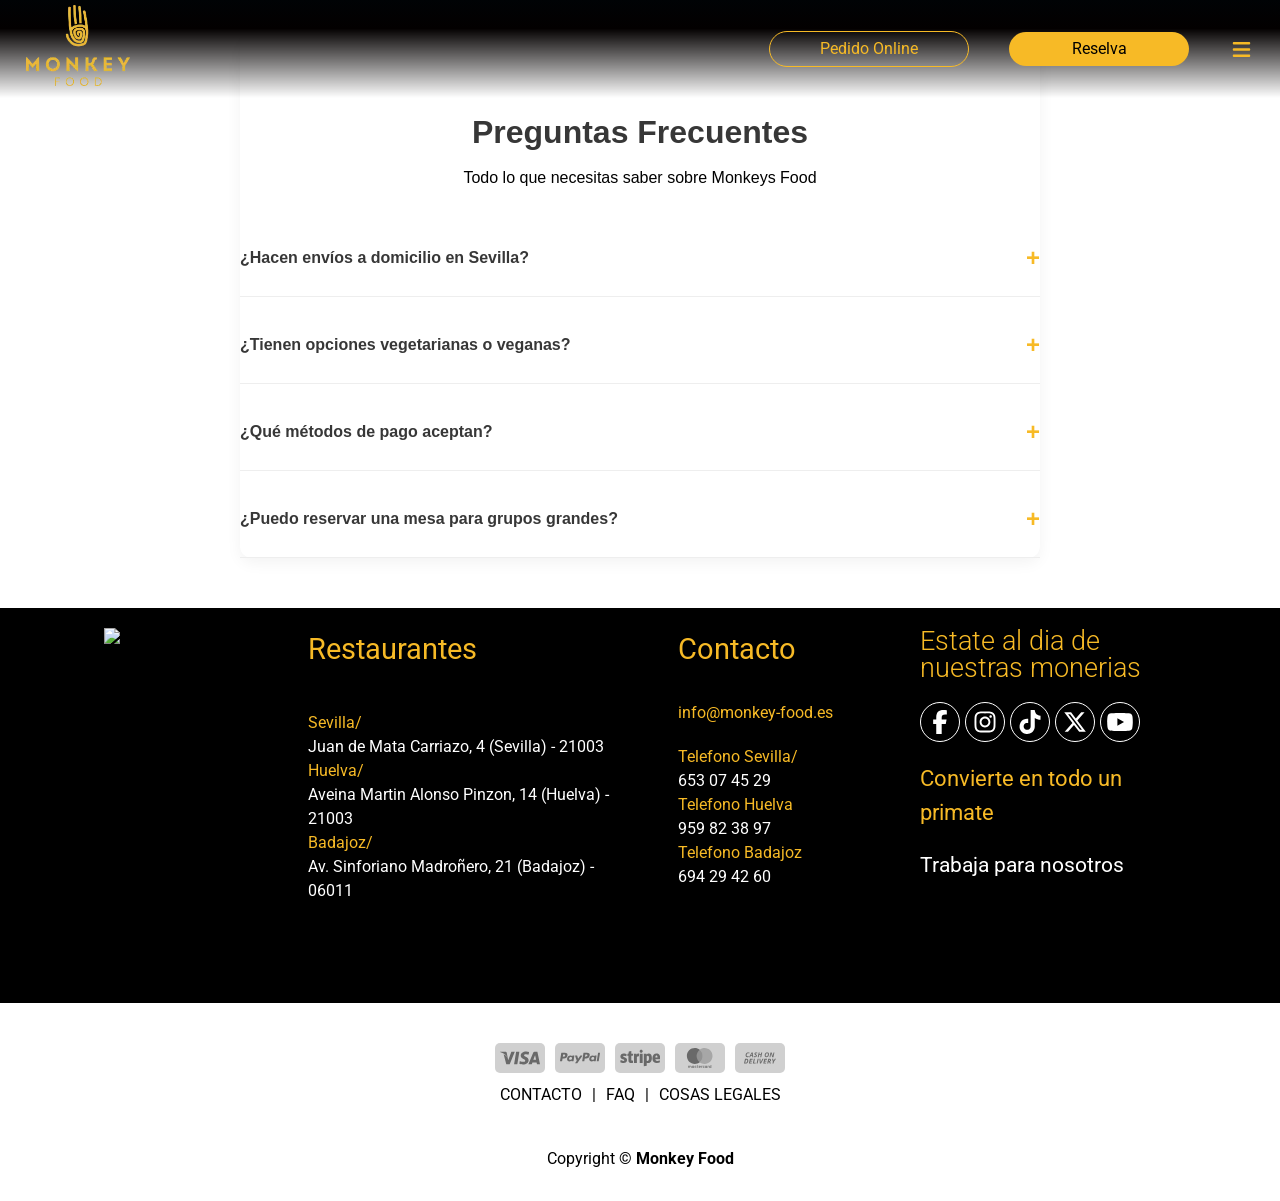
==== commit 42e744c9: "modified index.html and styles.css" ====
--- a/pages/faq.html
+++ b/pages/faq.html
@@ -1,5 +1,5 @@
 <!DOCTYPE html>
-<html lang="en">
+<html lang="es">
 <head>
     <meta charset="UTF-8">
     <meta name="viewport" content="width=device-width, initial-scale=1.0">
@@ -47,17 +47,17 @@
                     </label>
                 </div>
                 <ul class="menu-flex-header">
-                    <span class="divider"></span>
+                    <li class="divider"></li>
                     <li><a href="#">Home</a></li>
-                    <span class="divider"></span>
+                    <li class="divider"></li>
                     <li><a href="#">Carta</a></li>
-                    <span class="divider"></span>
+                    <li class="divider"></li>
                     <li><a href="#">Delivery</a></li>
-                    <span class="divider"></span>
+                    <li class="divider"></li>
                     <li><a href="#">Reselva</a></li>
-                    <span class="divider"></span>
+                    <li class="divider"></li>
                     <li><a href="#">ADN Mono</a></li>
-                    <span class="divider"></span>
+                    <li class="divider"></li>
                 </ul>
             </nav>
         </nav>
@@ -145,7 +145,7 @@
                 </div>
                 <div class="social-ul">
                     <ul>
-                        <li class="blue-hover"><a href="#"><svg xmlns="http://www.w3.org/2000/svg" viewBox="0 0 640 640"><!--!Font Awesome Free v7.1.0 by @fontawesome - https://fontawesome.com License - https://fontawesome.com/license/free Copyright 2025 Fonticons, Inc.--><path d="M240 363.3L240 576L356 576L356 363.3L442.5 363.3L460.5 265.5L356 265.5L356 230.9C356 179.2 376.3 159.4 428.7 159.4C445 159.4 458.1 159.8 465.7 160.6L465.7 71.9C451.4 68 416.4 64 396.2 64C289.3 64 240 114.5 240 223.4L240 265.5L174 265.5L174 363.3L240 363.3z"/></svg></i></a></li>
+                        <li class="blue-hover"><a href="#"><svg xmlns="http://www.w3.org/2000/svg" viewBox="0 0 640 640"><!--!Font Awesome Free v7.1.0 by @fontawesome - https://fontawesome.com License - https://fontawesome.com/license/free Copyright 2025 Fonticons, Inc.--><path d="M240 363.3L240 576L356 576L356 363.3L442.5 363.3L460.5 265.5L356 265.5L356 230.9C356 179.2 376.3 159.4 428.7 159.4C445 159.4 458.1 159.8 465.7 160.6L465.7 71.9C451.4 68 416.4 64 396.2 64C289.3 64 240 114.5 240 223.4L240 265.5L174 265.5L174 363.3L240 363.3z"/></svg></a></li>
                         <li class="sky-hover"><a href="#"><svg xmlns="http://www.w3.org/2000/svg" viewBox="0 0 640 640"><!--!Font Awesome Free v7.1.0 by @fontawesome - https://fontawesome.com License - https://fontawesome.com/license/free Copyright 2025 Fonticons, Inc.--><path d="M320.3 205C256.8 204.8 205.2 256.2 205 319.7C204.8 383.2 256.2 434.8 319.7 435C383.2 435.2 434.8 383.8 435 320.3C435.2 256.8 383.8 205.2 320.3 205zM319.7 245.4C360.9 245.2 394.4 278.5 394.6 319.7C394.8 360.9 361.5 394.4 320.3 394.6C279.1 394.8 245.6 361.5 245.4 320.3C245.2 279.1 278.5 245.6 319.7 245.4zM413.1 200.3C413.1 185.5 425.1 173.5 439.9 173.5C454.7 173.5 466.7 185.5 466.7 200.3C466.7 215.1 454.7 227.1 439.9 227.1C425.1 227.1 413.1 215.1 413.1 200.3zM542.8 227.5C541.1 191.6 532.9 159.8 506.6 133.6C480.4 107.4 448.6 99.2 412.7 97.4C375.7 95.3 264.8 95.3 227.8 97.4C192 99.1 160.2 107.3 133.9 133.5C107.6 159.7 99.5 191.5 97.7 227.4C95.6 264.4 95.6 375.3 97.7 412.3C99.4 448.2 107.6 480 133.9 506.2C160.2 532.4 191.9 540.6 227.8 542.4C264.8 544.5 375.7 544.5 412.7 542.4C448.6 540.7 480.4 532.5 506.6 506.2C532.8 480 541 448.2 542.8 412.3C544.9 375.3 544.9 264.5 542.8 227.5zM495 452C487.2 471.6 472.1 486.7 452.4 494.6C422.9 506.3 352.9 503.6 320.3 503.6C287.7 503.6 217.6 506.2 188.2 494.6C168.6 486.8 153.5 471.7 145.6 452C133.9 422.5 136.6 352.5 136.6 319.9C136.6 287.3 134 217.2 145.6 187.8C153.4 168.2 168.5 153.1 188.2 145.2C217.7 133.5 287.7 136.2 320.3 136.2C352.9 136.2 423 133.6 452.4 145.2C472 153 487.1 168.1 495 187.8C506.7 217.3 504 287.3 504 319.9C504 352.5 506.7 422.6 495 452z"/></svg></a></li>
                         <li class="dark-hover"><a href="#"><svg xmlns="http://www.w3.org/2000/svg" viewBox="0 0 640 640"><!--!Font Awesome Free v7.1.0 by @fontawesome - https://fontawesome.com License - https://fontawesome.com/license/free Copyright 2025 Fonticons, Inc.--><path d="M544.5 273.9C500.5 274 457.5 260.3 421.7 234.7L421.7 413.4C421.7 446.5 411.6 478.8 392.7 506C373.8 533.2 347.1 554 316.1 565.6C285.1 577.2 251.3 579.1 219.2 570.9C187.1 562.7 158.3 545 136.5 520.1C114.7 495.2 101.2 464.1 97.5 431.2C93.8 398.3 100.4 365.1 116.1 336C131.8 306.9 156.1 283.3 185.7 268.3C215.3 253.3 248.6 247.8 281.4 252.3L281.4 342.2C266.4 337.5 250.3 337.6 235.4 342.6C220.5 347.6 207.5 357.2 198.4 369.9C189.3 382.6 184.4 398 184.5 413.8C184.6 429.6 189.7 444.8 199 457.5C208.3 470.2 221.4 479.6 236.4 484.4C251.4 489.2 267.5 489.2 282.4 484.3C297.3 479.4 310.4 469.9 319.6 457.2C328.8 444.5 333.8 429.1 333.8 413.4L333.8 64L421.8 64C421.7 71.4 422.4 78.9 423.7 86.2C426.8 102.5 433.1 118.1 442.4 131.9C451.7 145.7 463.7 157.5 477.6 166.5C497.5 179.6 520.8 186.6 544.6 186.6L544.6 274z"/></svg></a></li>
                         <li class="dark-hover"><a href="#"><svg xmlns="http://www.w3.org/2000/svg" viewBox="0 0 640 640"><!--!Font Awesome Free 7.1.0 by @fontawesome - https://fontawesome.com License - https://fontawesome.com/license/free Copyright 2025 Fonticons, Inc.--><path d="M453.2 112L523.8 112L369.6 288.2L551 528L409 528L297.7 382.6L170.5 528L99.8 528L264.7 339.5L90.8 112L236.4 112L336.9 244.9L453.2 112zM428.4 485.8L467.5 485.8L215.1 152L173.1 152L428.4 485.8z"/></svg></a></li>
--- a/styles.css
+++ b/styles.css
@@ -606,8 +606,18 @@
 
 /* Comments monkey Section */
 
+.sr-only{
+    position: absolute;
+    width: 1px;
+    height: 1px;
+    margin: -1px;
+    overflow: hidden;
+    clip-path: inset(50%);
+    white-space: nowrap;
+    border-width: 0;
+}
+
 .comments-monkey{
-    max-width: auto;
     margin: 0 auto;
     padding: 20px;
     overflow: hidden;
@@ -617,13 +627,9 @@
     display: flex;
     overflow-x: auto;
     scroll-snap-type: x mandatory;
-    -ms-overflow-style: none;
+
     scrollbar-width: none;
     gap: 30px;
-}
-
-.comments-container::-webkit-scrollbar {
-    display: none;
 }
 
 .marta-container{
@@ -798,7 +804,7 @@
 }
 
 .footer-first{
-    background-color: #000305;
+    background-color: black;
     display: flex;
     flex-direction: column;
     gap: 30px;
@@ -973,7 +979,7 @@
     justify-content: center;
 }
 
-/* Tablet Version 550px */
+/* Tablet Version 600px */
 
 @media  (min-width: 600px) {
 
@@ -1175,6 +1181,13 @@
 
 /* Comments monkey Section */
 
+    .comments-container{
+        gap: 30px;
+    }
+
+    .marta-container{
+        width: 45vw;
+    }
 
 /* Footer section */
 
@@ -1333,4 +1346,12 @@
         color: white;
         font-size: 1.3rem;
     }
+
+    .comments-container{
+        gap: 10px;
+    }
+
+    .marta-container{
+        width: 19vw;
+    }
 }
--- a/pages/faq.css
+++ b/pages/faq.css
@@ -1,7 +1,7 @@
 :root {
-    --primary-color: #ffb703; 
-    --text-dark: #333;
-    --bg-light: #f9f9f9;
+    --primary-color: #f7ba26; 
+    --text-dark: #373737;
+    --bg-light: #ffffff;
 }
 
 body {
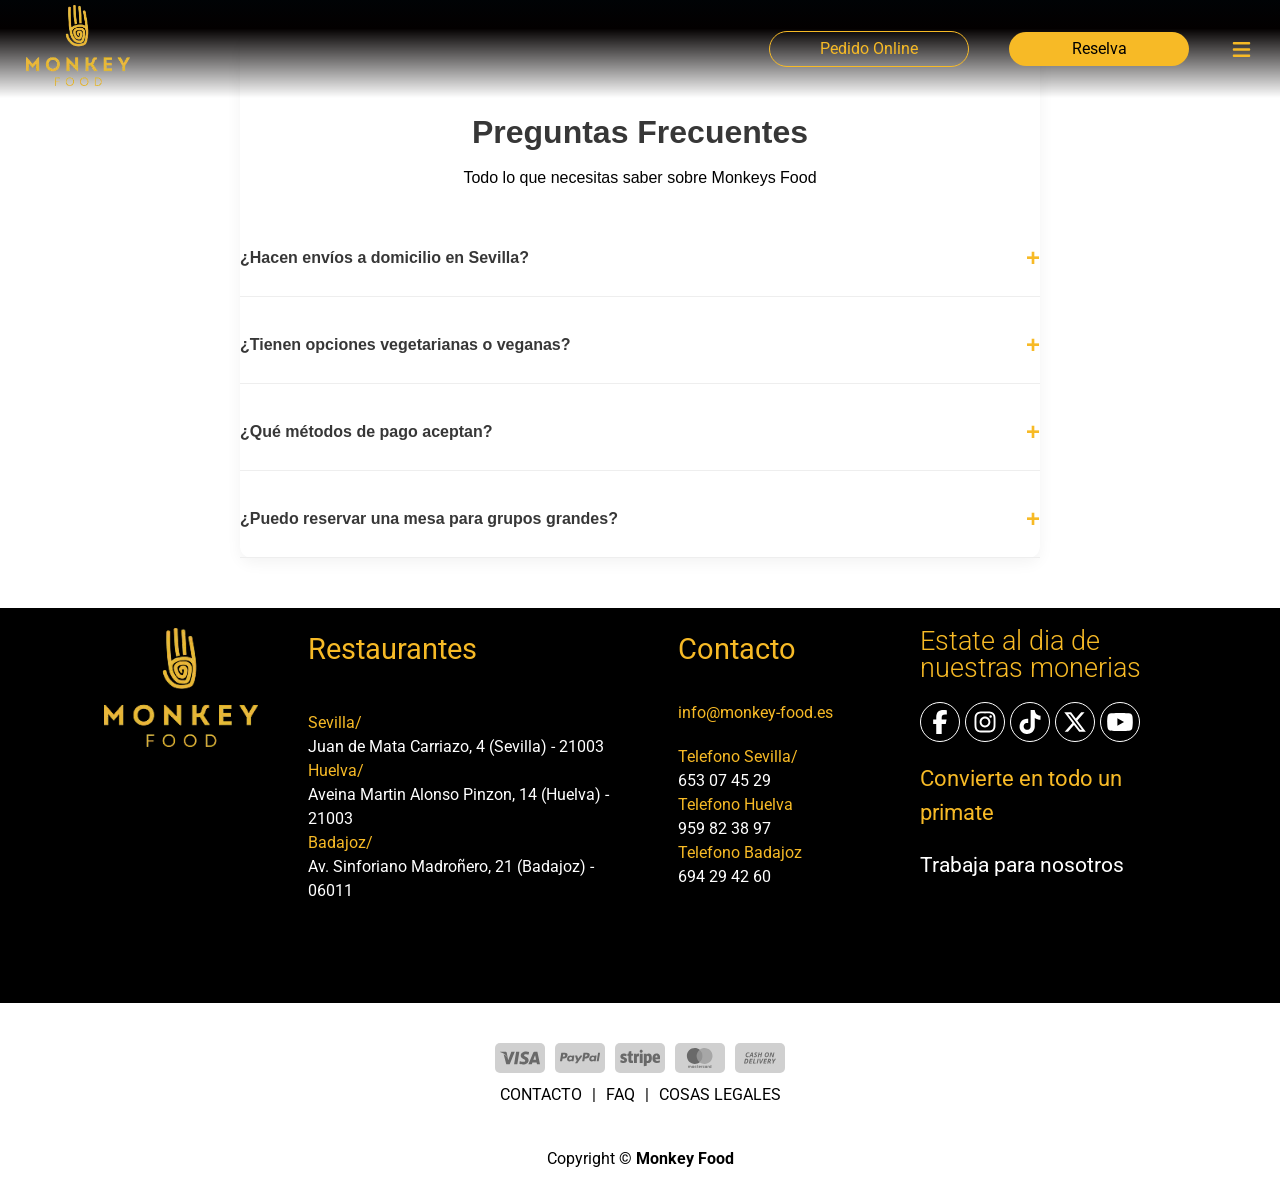
==== commit e708a3a9: "fix navegation" ====
--- a/pages/faq.html
+++ b/pages/faq.html
@@ -154,7 +154,7 @@
                 </div>
 
                 <div class="logo-footer">
-                    <img src="./images/logo-monkey.webp" alt="Logo Monkey Food">
+                    <img loading="lazy" src="../images/logo-monkey.webp" alt="Logo Monkey Food">
                 </div>
 
                 <div class="become-div">
@@ -162,12 +162,12 @@
                 </div>
 
                 <div class="work-div">
-                    <a href="./pages/form.html">Trabaja para nosotros</a>
+                    <a href="./form.html">Trabaja para nosotros</a>
                 </div>
             </div>
 
             <div class="logo-footer-hide">
-                <img src="./images/logo-monkey.webp" alt="Logo Monkey Food">
+                <img loading="lazy" src="../images/logo-monkey.webp" alt="Logo Monkey Food">
             </div>
         </div>
 
@@ -198,7 +198,7 @@
                 <ul>
                     <li><a href="#">CONTACTO</a></li>
                     <li>|</li>
-                    <li><a href="#">FAQ</a></li>
+                    <li><a href="./faq.html">FAQ</a></li>
                     <li>|</li>
                     <li><a href="#">COSAS LEGALES</a></li>
                 </ul>
--- a/styles.css
+++ b/styles.css
@@ -759,12 +759,20 @@
     justify-content: space-between;
     margin-top: 60px;
 }
+.p-section-looking{
+    padding: 5px;
+    display: flex;
+    flex-direction: column;
+    justify-self: center;
+    align-self: center;
+}
 
 .looking-job div:first-child{
     padding: 10px;
     display: flex;
     flex-direction: column;
-    justify-content: center;
+    justify-self: center;
+    align-self: center;
 }
 
 .looking-job p{
